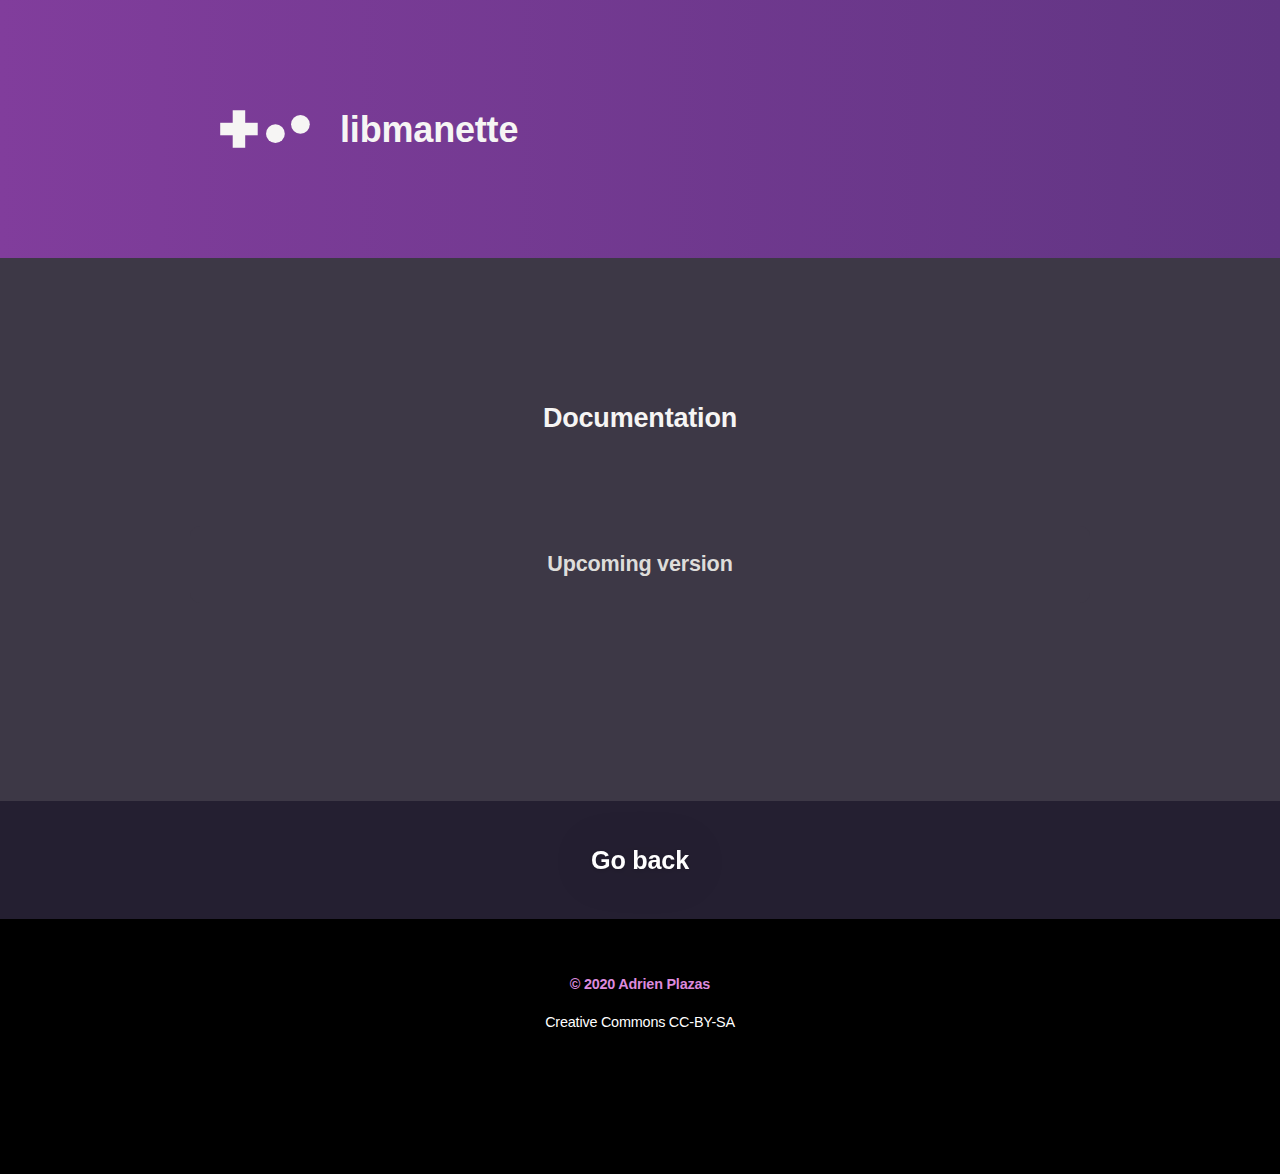
==== doc/index.html @ 176da2f6 "Add a documentation page" ====
<!DOCTYPE html>
<html>

<head>
  <meta name="viewport" content="width=device-width, initial-scale=1.0">

  <!-- Meta -->
  <title>libmanette</title>
  <meta name="title" content="libmanette">
  <meta itemprop="name" content="libmanette">
  <meta name="description" content="The simple GObject game controller library.">
  <meta itemprop="description" content="The simple GObject game controller library.">

  <!-- Twitter -->
  <meta property="twitter:title" content="libmanette">
  <meta property="twitter:description" content="The simple GObject game controller library.">

  <!-- Open Graph -->
  <meta property="og:title" content="libmanette">
  <meta property="og:description" content="The simple GObject game controller library.">

  <link rel="stylesheet" href="../style.css">
</head>

<body>
  <header>
    <div class="container">
      <h1 id="logo">
        <svg width="48" height="48" version="1.1" viewBox="0 0 12.7 12.7" xmlns="http://www.w3.org/2000/svg">
          <g transform="translate(-27.517 -256.78)">
            <rect x="29.766" y="260.75" width="1.5875" height="4.7625"/>
            <rect transform="rotate(90)" x="262.34" y="-32.941" width="1.5875" height="4.7625"/>
            <circle cx="35.19" cy="263.73" r="1.1906"/>
            <circle cx="38.365" cy="262.54" r="1.1906"/>
          </g>
        </svg>
        libmanette
      </h1>
    </div>
  </header>

  <div class="description-row">
    <div class="container">
      <h2>Documentation</h2>

      <ul class="doclist">
        <li><a href="master/">Upcoming version</a></li>
      </ul>
    </div>
  </div>

  <div class="urllist-row">
    <div class="container">
      <div><a href="../" class="button back-button">Go back</a></div>
    </div>
  </div>

  <footer>
    <div class="container">
      <a href="http://adrienplazas.com/">&copy; 2020 Adrien Plazas</a>

      <p>Creative Commons CC-BY-SA</p>
    </div>
  </footer>

</body>

</html>
---- style.css ----
/* RESET & TYPOGRAPHY */
:root {
  --blue1: rgb(153,193,241);
  --blue2: rgb(98,160,234);
  --blue3: rgb(53,132,228);
  --blue4: rgb(28,113,216);
  --blue5: rgb(26,95,180);
  --green1: rgb(143,240,164);
  --green2: rgb(87,227,137);
  --green3: rgb(51,209,122);
  --green4: rgb(46,194,126);
  --green5: rgb(38,162,105);
  --yellow1: rgb(249,240,107);
  --yellow2: rgb(248,228,92);
  --yellow3: rgb(246,211,45);
  --yellow4: rgb(245,194,17);
  --yellow5: rgb(229,165,10);
  --orange1: rgb(255,190,111);
  --orange2: rgb(255,163,72);
  --orange3: rgb(255,120,0);
  --orange4: rgb(230,97,0);
  --orange5: rgb(198,70,0);
  --red1: rgb(246,97,81);
  --red2: rgb(237,51,59);
  --red3: rgb(224,27,36);
  --red4: rgb(192,28,40);
  --red5: rgb(165,29,45);
  --purple1: rgb(220,138,221);
  --purple2: rgb(192,97,203);
  --purple3: rgb(145,65,172);
  --purple4: rgb(129,61,156);
  --purple5: rgb(97,53,131);
  --brown1: rgb(205,171,143);
  --brown2: rgb(181,131,90);
  --brown3: rgb(152,106,68);
  --brown4: rgb(134,94,60);
  --brown5: rgb(99,69,44);
  --light1: rgb(255,255,255);
  --light2: rgb(246,245,244);
  --light3: rgb(222,221,218);
  --light4: rgb(192,191,188);
  --light5: rgb(154,153,150);
  --dark1: rgb(119,118,123);
  --dark2: rgb(94,92,100);
  --dark3: rgb(61,56,70);
  --dark4: rgb(36,31,49);
  --dark5: rgb(0,0,0);
  --text: #f6f5f4;
}
* {
  -moz-box-sizing: border-box;
  -webkit-box-sizing: border-box;
  box-sizing: border-box;
}
html, body {
  margin: 0;
  padding: 0;
  font-size: 16px;
  font-family: "Cantarell", -apple-system, BlinkMacSystemFont, "Helvetica", sans-serif;
  font-weight: 400;
  line-height: 1.6;
  letter-spacing: -0.01em;
  word-spacing: -0.01em;
}
@media (min-width: 700px) {
  html, body {
    font-size: 18px;
  }
}
body {
  color: var(--text);
  background: linear-gradient(90deg, var(--purple4) 0%, var(--purple5) 100%);
}
svg {
  fill: var(--text);
}
h1, h2, h3, h4, h5, h6 {
  margin: 0 0 3rem;
  font-weight: 800;
  line-height: 1.25;
}
a {
  color: var(--purple1);
}

/* LAYOUT */
.container {
  width: 85%;
  margin: 0 auto;
  max-width: 900px;
}

.small-print {
  font-size: 1em;
  text-align: center;
  max-width: 30em;
  margin: 1.5rem auto 3rem;
}

/* HEADER */
header {
  padding: 3rem 0;
  text-align: center;
}

header h1 {
  margin: 0;
  display: flex;
  align-items: center;
  color: var(--light2);
}

header h1 svg {
  margin: 25px;
  height: 100px;
  width: auto;
  fill: var(--light2);
}

/* CONTENT */
.container h2 {
  text-align: center;
  margin: 5rem 0 2rem;
}

.description-row {
  background-color: var(--dark3);
  overflow: hidden;
  padding: 3rem 0;
}

.urllist-row {
  background-color: var(--dark4);
  color: var(--light2);
  overflow: hidden;
}

ul.urllist, ul.doclist {
  display: grid;
  grid-template-columns: repeat(auto-fit, minmax(200px, 1fr));
  width: 100%;
  margin: 5rem 0 8rem; padding: 0;
  gap: 1rem;
}

ul.urllist li, ul.doclist li {
  display: block;
  transition: all 200ms ease-in-out;
  border-radius: 10px;
}

ul.urllist li { background-color: var(--dark4); }
ul.urllist li:hover { background-color: var(--dark3); }
ul.urllist li:active { background-color: var(--dark5); }
ul.doclist li { background-color: var(--dark3); }
ul.doclist li:hover { background-color: var(--dark2); }
ul.doclist li:active { background-color: var(--dark4); }
ul.urllist li:hover svg,
ul.doclist li:hover svg { transform: scale(1.3); transition: transform 300ms ease-in-out; }

ul.urllist li a,
ul.doclist li a {
  display: flex;
  text-decoration: none;
  color: var(--light3);
  font-weight: bold;
  font-size: 1.2rem;
  flex-direction: column;
  justify-content: center;
  align-items: center;
  width: 100%;
  text-align: left;
  padding: 1em;
}

ul.urllist svg,
ul.doclist svg {
  display: block;
  width: 64px;
  height: auto;
  margin-bottom: 1rem;
  transition: transform 600ms ease-in-out;
}

.back-button {
  width: 12em;
  padding: 0.9em 3em;
  font-size: 1.4em;
  background: linear-gradient(0deg, var(--purple-4) 0%, var(--purple-5) 100%);
  color: white;
}

.button {
  display: block;
  border-radius: 99999px;
  margin: 16px auto;
  text-align: center;
  font-weight: bold;
  text-decoration: none;
  transition: all 0.35s cubic-bezier(0.17, 0.89, 0.32, 1.28);
  filter: /* Sharp drop shadow */
          drop-shadow(0 0.08rem 0.1em rgba(0,0,0, 0.2))
          /* Diffuse ambient shadow */
          drop-shadow(0 0.1rem 0.9em rgba(0,0,0, 0.2));
}
.button:hover {
  transform: scale(1.05);
  cursor: pointer;
}
.button:active {
  transform: scale(0.98);
}

/* FOOTER */
footer {
  font-size: 80%;
  background-color: var(--dark5);
  color: white;
  padding: 3rem 3rem 7rem;
  text-align: center;
}

footer a {
  text-decoration: none;
  font-weight: bold;
}
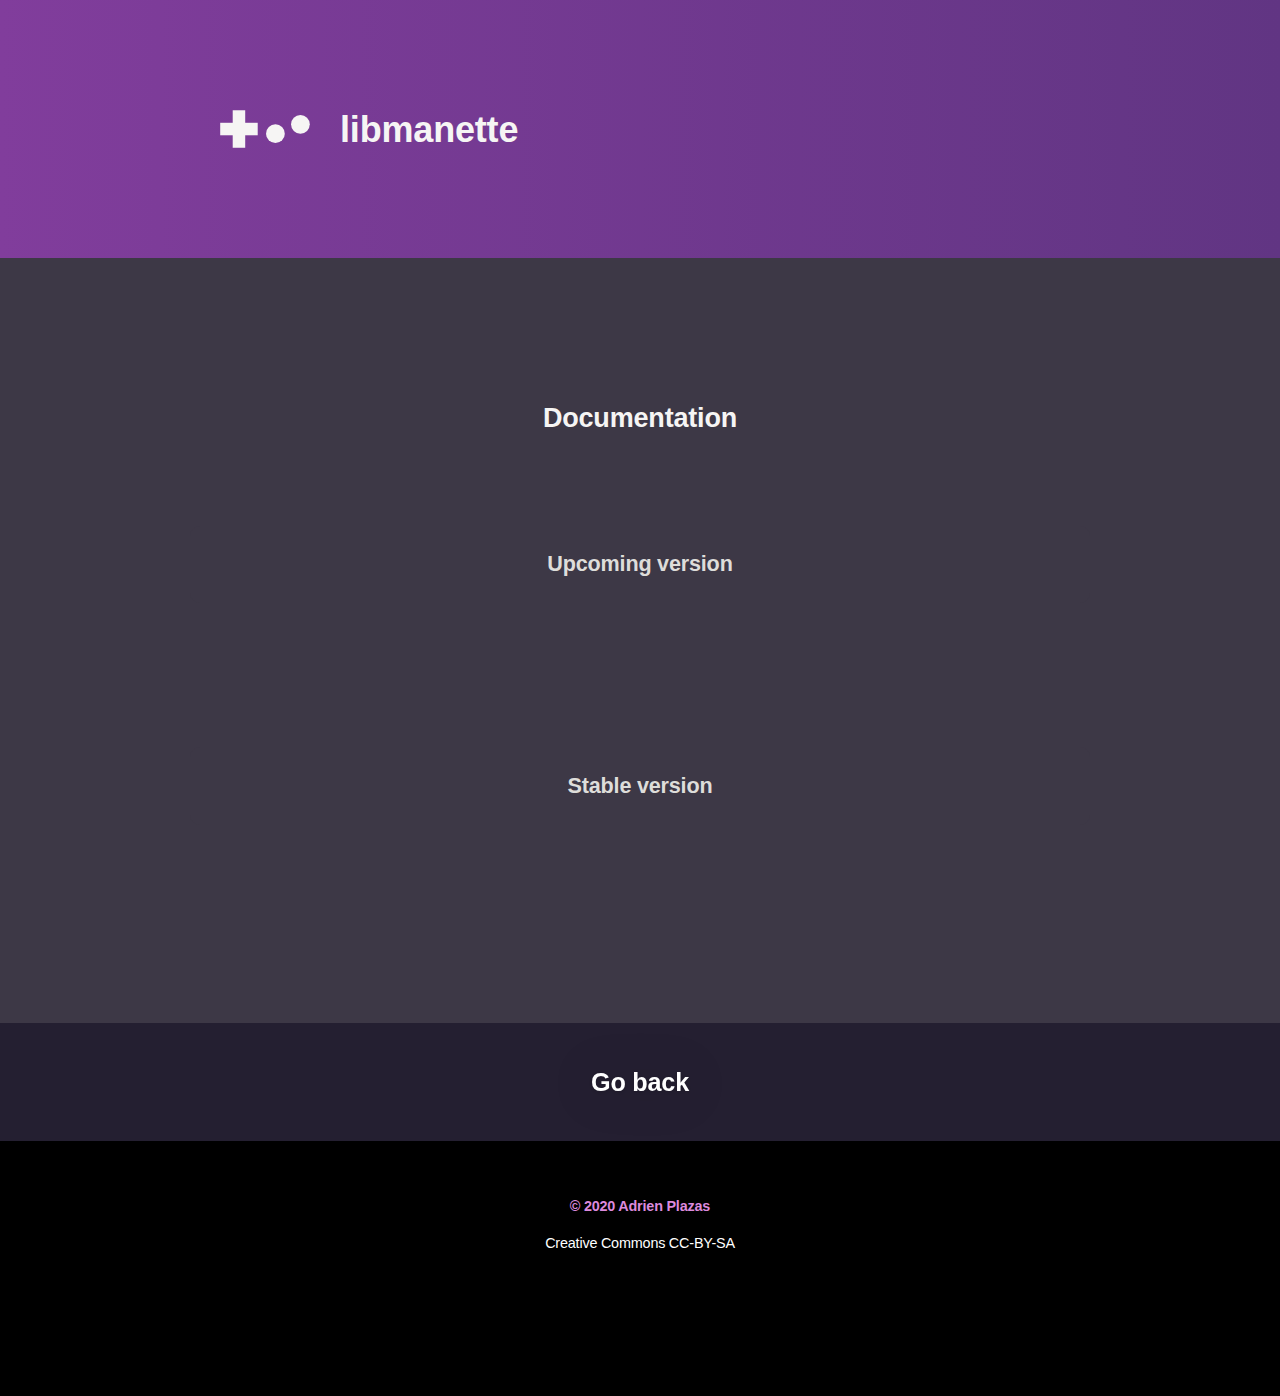
==== commit 1c4baa24: "pages: Add separate 0.2.x docs" ====
--- a/doc/index.html
+++ b/doc/index.html
@@ -44,7 +44,10 @@
       <h2>Documentation</h2>
 
       <ul class="doclist">
-        <li><a href="master/">Upcoming version</a></li>
+        <li><a href="main/">Upcoming version</a></li>
+      </ul>
+      <ul class="doclist">
+        <li><a href="0.2/">Stable version</a></li>
       </ul>
     </div>
   </div>
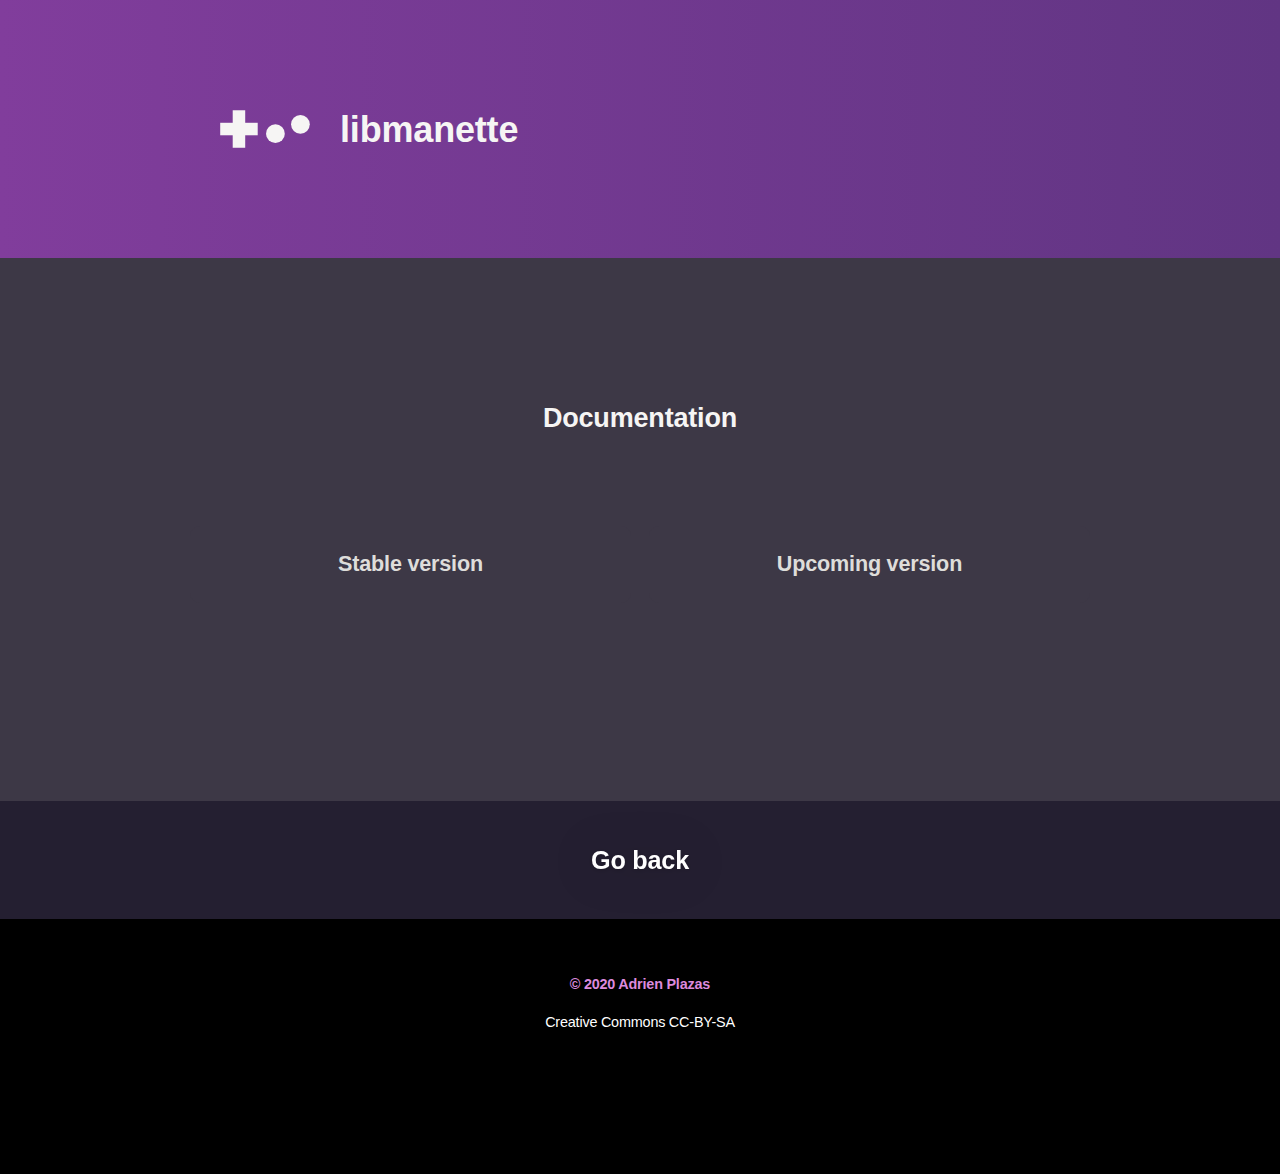
==== commit d94da0fc: "pages: Fix layout" ====
--- a/doc/index.html
+++ b/doc/index.html
@@ -44,10 +44,8 @@
       <h2>Documentation</h2>
 
       <ul class="doclist">
+        <li><a href="0.2/">Stable version</a></li>
         <li><a href="main/">Upcoming version</a></li>
-      </ul>
-      <ul class="doclist">
-        <li><a href="0.2/">Stable version</a></li>
       </ul>
     </div>
   </div>
